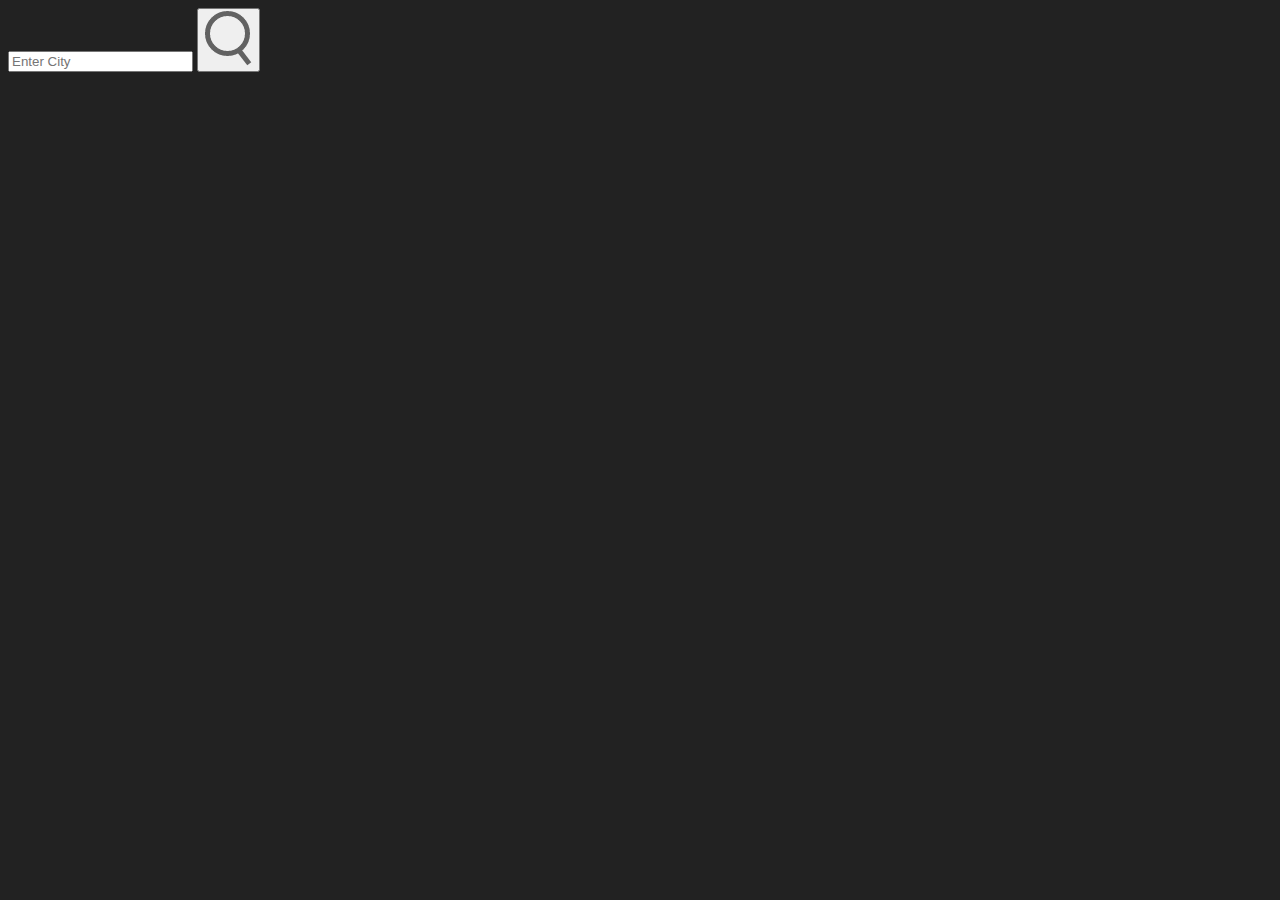
==== icons/index.html @ 8c5453b6 "Weather app" ====
<!DOCTYPE html>
<html lang="en">
<head>
    <meta charset="UTF-8">
    <meta http-equiv="X-UA-Compatible" content="IE=edge">
    <meta name="viewport" content="width=device-width, initial-scale=1.0">
    <title>Weather</title>
    <link rel="stylesheet" href="style.css">
</head>
<body>
<div class="card">
    <div class="search">
        <input type="text" placeholder="Enter City" spellcheck="false">
        <button><img src="search.png" alt=""></button>
    </div>
</div>
</body>
</html>
---- icons/style.css ----
body{
    background: #222;
}
.card{
    background-color: linear-gradient(to bottom, #33ccff 0%, #ff99cc 100%);;
}
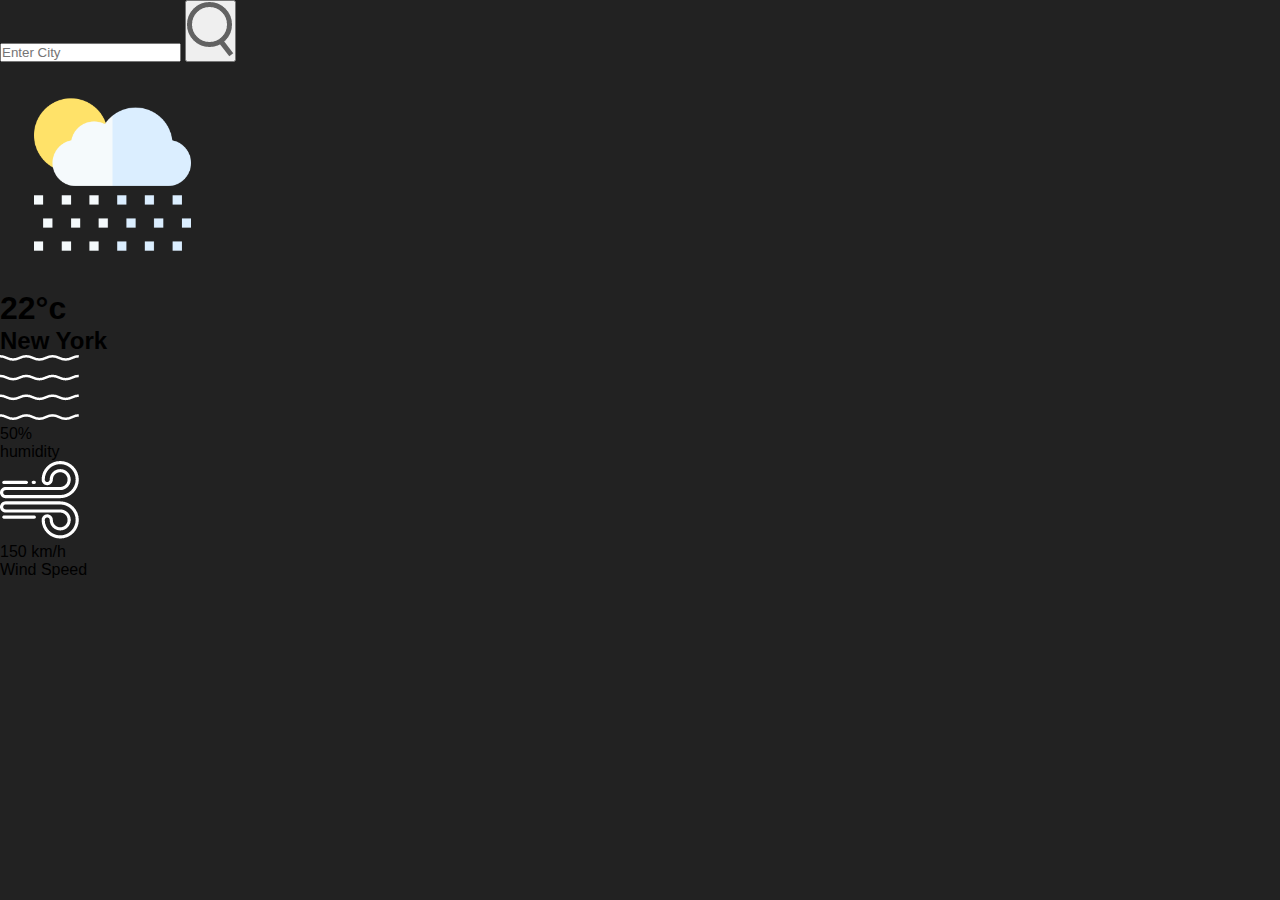
==== commit 10b32ee3: "weather app" ====
--- a/icons/index.html
+++ b/icons/index.html
@@ -4,15 +4,75 @@
     <meta charset="UTF-8">
     <meta http-equiv="X-UA-Compatible" content="IE=edge">
     <meta name="viewport" content="width=device-width, initial-scale=1.0">
-    <title>Weather</title>
+    <title>Document</title>
     <link rel="stylesheet" href="style.css">
 </head>
 <body>
-<div class="card">
-    <div class="search">
-        <input type="text" placeholder="Enter City" spellcheck="false">
-        <button><img src="search.png" alt=""></button>
-    </div>
-</div>
+    <div class="card">
+        <div class="search">
+            <input type="city" placeholder="Enter City" spellcheck="false">
+            <button><img src="search.png" alt=""></button>
+        </div>
+        <div class="weather">
+            <img src="rain.png" class="weather-icon">
+            <h1 class="temp">22°c</h1>
+            <h2 class="city">New York</h2>
+            <div class="details">
+                <div class="col">
+                    <img src="humidity.png">
+                    <div>
+                        <p class="humidity">50%</p>
+                        <p>humidity</p>
+                    </div>
+                </div>  
+                <div class="col">
+                    <img src="wind.png">
+                    <div>
+                        <p class="wind">150 km/h</p>
+                        <p>Wind Speed</p>
+                    </div>
+                </div>
+            </div>
+        </div>
+    </div> 
+    <script>
+        const apiKey = "6b9f948ac6af5c9d55e6aa10d9841a71";
+        const apiUrl="https://api.openweathermap.org/data/2.5/weather?units=metric&q=";
+
+        const searchBox= document.querySelector(".search input"); 
+        const searchBtn= document.querySelector(".search button");
+        const weatherIcon= document.querySelector(".weather-icon");
+
+        async function checkWeather(city){
+            const response = await fetch(apiUrl + city + `&appid=${apiKey}`);
+            var data = await response.json();
+            console.log(data);
+
+            document.querySelector(".city").innerHTML=data.name;
+            document.querySelector(".temp").innerHTML=Math.round(data.main.temp) + "°C";
+            document.querySelector(".humidity").innerHTML=data.main.humidity+"%";
+            document.querySelector(".wind").innerHTML=data.wind.speed+" Km/h";
+
+            if (data.weather[0].main=="Clouds"){
+                weatherIcon.src="clouds.png";
+            }
+            else if (data.weather[0].main=="Clear"){
+                weatherIcon.src="clear.png";
+            }
+            else if (data.weather[0].main=="Rain"){
+                weatherIcon.src="rain.png";
+            }
+            else if (data.weather[0].main=="Drizzle"){
+                weatherIcon.src="drizzle.png";
+            }
+            else if(data.weather[0].main=="Mist"){
+                weatherIcon.src="mist.png";
+            }
+        }
+        searchBtn.addEventListener("click" , ()=>{
+            checkWeather(searchBox.value);
+        })
+        
+    </script>
 </body>
 </html>--- a/icons/style.css
+++ b/icons/style.css
@@ -1,6 +1,14 @@
+
+*{
+    margin: 0;
+    padding: 0;
+    font-family: 'Poppins', sans-serif;
+    box-sizing: border-box;
+}
 body{
     background: #222;
 }
 .card{
-    background-color: linear-gradient(to bottom, #33ccff 0%, #ff99cc 100%);;
+    background-color: linear-gradient(to bottom, #33ccff 0%, #ff99cc 100%);
+    width: 90%;
 }